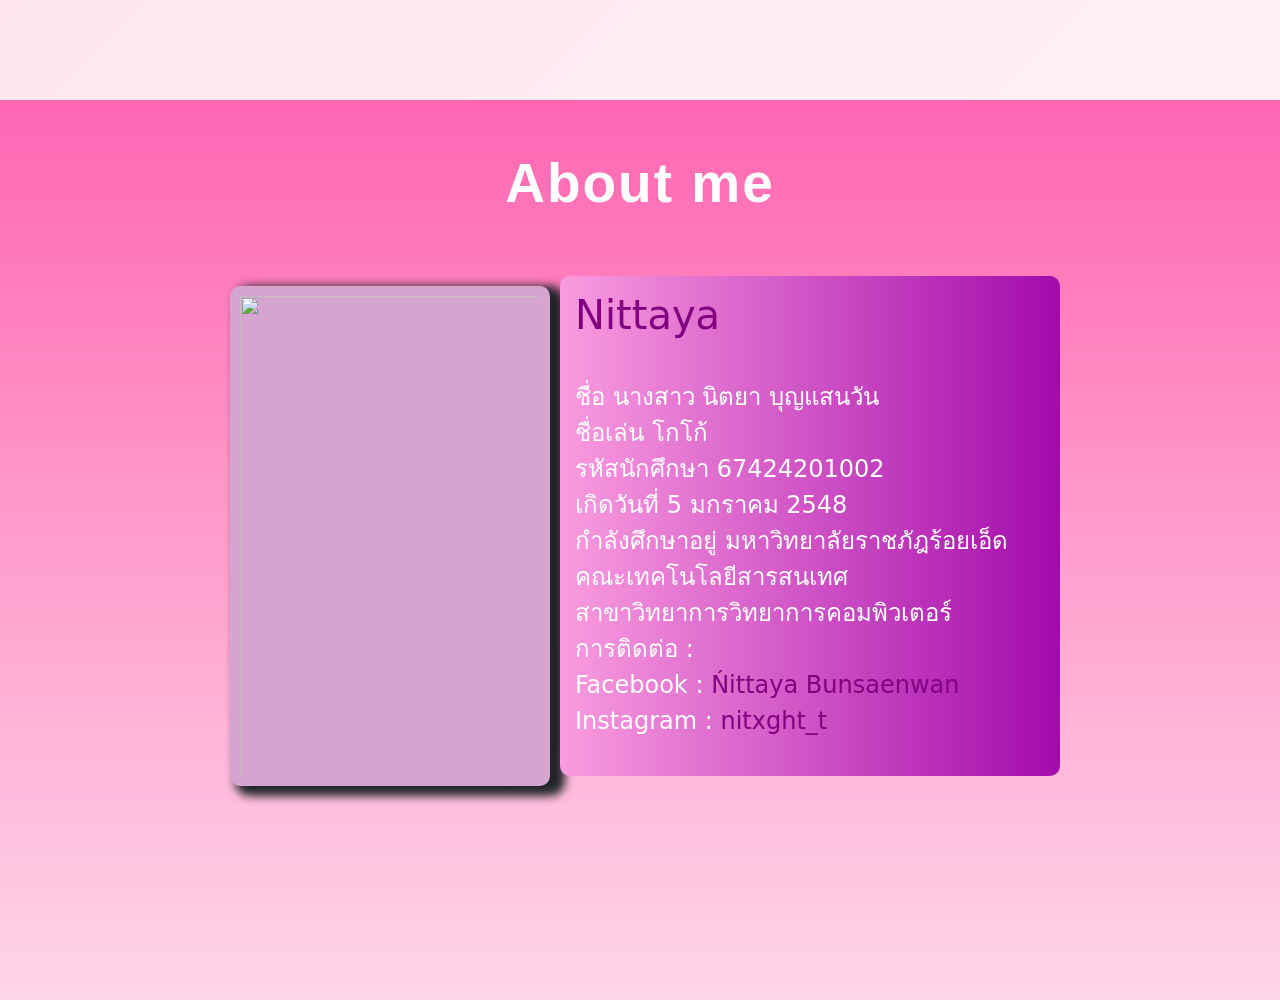
==== html/about.html @ c38a149a "Add files via upload" ====
<!DOCTYPE html>
<html lang="en">

<head>
    <meta charset="UTF-8">
    <meta name="viewport" content="width=device-width, initial-scale=1.0">
    <title>Document</title>
    <link rel="stylesheet" href="../css/style.css">

    <link href="https://cdn.jsdelivr.net/npm/bootstrap@5.3.3/dist/css/bootstrap.min.css" rel="stylesheet" integrity="sha384-QWTKZyjpPEjISv5WaRU9OFeRpok6YctnYmDr5pNlyT2bRjXh0JMhjY6hW+ALEwIH" crossorigin="anonymous">
</head>

<body>
    <div class="about">

    <div class="text-roiet">
        <h1>About me</h1>
    </div>
    <div class="about-container">
        <div class="img-about">
            <img src="../img/IMG_5343.JPG" class="imgdata">
        </div>
        <div class="text-about">
            <h1>
                Nittaya
            </h1>
            <p>ชื่อ นางสาว นิตยา บุญแสนวัน  <br>
                ชื่อเล่น โกโก้<br>
                รหัสนักศึกษา 67424201002 <br>
             เกิดวันที่ 5 มกราคม 2548 <br>
             กำลังศึกษาอยู่ มหาวิทยาลัยราชภัฎร้อยเอ็ด<br>
             คณะเทคโนโลยีสารสนเทศ <br>
             สาขาวิทยาการวิทยาการคอมพิวเตอร์<br>
             การติดต่อ : <br>
             Facebook : <a href="https://www.facebook.com/share/19yYoQyYaq/" style="text-decoration: none; color: purple; cursor: pointer;">Ńittaya Bunsaenwan</a><br>
             Instagram : <a href="https://www.instagram.com/nitxght_t?igsh=MThkbHg1bTc2dGtzNA==" style="text-decoration: none; color: purple; cursor: pointer;">nitxght_t</a>
        </p>
        </div>
    </div>
</body>

</html>
---- css/style.css ----
* {
    margin: 0;
    padding: 0;
    box-sizing: border-box;
}
/* General container styling */
.container {
    position: relative;
    width: 100%;
    height: 100%;
    margin: auto;
}
.back {
    background-image: url(/webkoko/img/S__8724483.jpg);
    background-position: center 20%;

}

/* Header styling */
.header {
    height: 100px;
    display: flex;
    justify-content: space-between;
    align-items: center;
    background: linear-gradient(90deg, #fa9cdf 0%, #db1929 100%);
    color: #fff;
    padding: 0 20px;
    box-shadow: rgba(67, 66, 66, 0.429) 5px 5px 5px 5px;
    position: fixed;
    top: 0;
    left: 0;
    width: 100%;
    z-index: 1000;
}

body {
    font-family: Arial, sans-serif;
    width: 100%;
    min-height: 100vh;
    background: linear-gradient(90deg, #fa9cdf 0%, #d66d75 100%);
    background-size: cover;
    padding-top: 100px;
    body {
    font-family: Arial, sans-serif;
    width: 100%;
    min-height: 100vh;

    /* ไล่สีชมพูเข้ม → อ่อน */
    background: linear-gradient(to bottom,
        #ff7eb3,
        #ffb6d5,
        #ffe6f0
    );

    background-size: cover;
}

}

.img {
    display: flex;
    justify-content: center;
    align-items: center;
}

.img img {
    width: 500px;
    height: 500px;
    background-color: #D5A4CF;
    padding: 10px;
    border-radius: 10px;
    box-shadow: 10px 5px 10px 5px;
    filter: drop-shadow(10px 10px 10px 10px);
    margin: 10px;
}

.img-about img {
    width: 350px;
    height: 500px;
    background-color: #D5A4CF;
    padding: 10px;
    border-radius: 10px;
    box-shadow: 10px 5px 10px 5px;
    filter: drop-shadow(10px 10px 10px 10px);
    margin: 10px;
}
.imgdata{
    width: 10%;
    height: auto;
    border-radius: 10px;
}


.about-container {
    display: flex;
    margin: 2rem;
    justify-content: center;
}

.text-about {
    background: linear-gradient(90deg, #fa9cdf 0%, #a30aab 100%);
    border-radius: 10px 10px;
    width: 500px;
    height: 500px;
    padding: 15px;
}

.text-about h1 {
    color: purple;
    font-size: 2.5rem;
}
.text-roiet{
    color: white;
}

.text-about p {
    margin-top: 40px;
    font-size: 1.5rem;
    color: #fff;
}

.img-pet img {
    width: 300px;
    height: 490px;
    background-color: #D5A4CF;
    padding: 10px;
    border-radius: 10px;
    box-shadow: 10px 5px 10px 5px;
    filter: drop-shadow(10px 10px 10px 10px);
    margin: 10px;
}

.pet-container {
    display: flex;
    margin: 2rem;
    justify-content: center;
}
.text-pet {
    background: linear-gradient(90deg, #fa9cdf 0%, #a30aab 100%);
    border-radius: 10px 10px;
    width: 500px;
    height: 500px;
    padding: 15px;
}

.text-pet h1 {
    color: purple;
    font-size: 2.5rem;
}

.text-pet p {
    margin-top: 40px;
    font-size: 1.5rem;
    color: #fff;
}

.text-pet span {
    color: purple;
    font-size: 2rem;
    font-weight: 600;
}

.data-container {
    display: flex;
    justify-content: center;
}

.data {
    justify-content: center;
    align-items: center;
    width: 700px;
    height: 700px;
    padding: 10px;
}
.data p {
    background: linear-gradient(to right, #e0b0ff, #800080);
    color: white;
    padding: 1.5rem;
    border-radius: 10px;
    font-size: 1rem;
    text-wrap: wrap;
}

.data p span {
    font-size: 1.5rem;
    font-weight: 600;
}

.text-roiet {
    text-align: center;
}

/* Logo styling */
.logo {
    display: flex;
}
.logo img {
    width: 200px;
    margin-right: 10px;
}
.logo a {
    font-family: 'Playfair Display', serif;
    font-size: 30px;
    text-decoration: none;
    color: #fff;
}

/* Menu styling */
.menu {
    display: flex;
    list-style-type: none;
}

.menu li {
    margin-right: 20px;
}

.menu li a {
    text-decoration: none;
    color: white;
    font-size: 18px;
}

.menu li a:hover {
    transition: ease-out 0.3s;
    color: white;
    background-color: brown;
    border-radius: 10px;
    padding: 5px 10px;
}

/* Content area */
.content {
    width: 100%;
    height: 100%;
    flex: 1;
}

iframe {
    width: 100%;
    height: 100vh; /* ปรับให้สูงเต็มจอ */
    overflow: hidden;
    border: none;
    scrollbar-width: none; /* ซ่อน scrollbar ใน Firefox */
    -ms-overflow-style: none; /* ซ่อน scrollbar ใน IE และ Edge */
}

iframe::-webkit-scrollbar {
    display: none; /* ซ่อน scrollbar ใน Chrome และ Safari */
}

/* Footer styling */
.footer {
    height: 10vh;
    width: 100%;
    background: linear-gradient(90deg, #fa9cdf 0%, #db1929 100%);
    color: white;
    padding: 20px 0;
    text-align: center;
    position: sticky;
    bottom: 0;
    margin-top: 20px;
}

.footer-content {
    max-width: 1200px;
    margin: 0 auto;
    display: flex;
    flex-direction: column;
    align-items: center;
}

.footer span {
    font-size: 16px;
    margin-bottom: 10px;
}

.footer-links {
    display: flex;
    justify-content: center;
    gap: 15px;
    margin-top: 10px;
}

.footer-links a {
    text-decoration: none;
    color: white;
    font-size: 14px;
}

.footer-links a:hover {
    color: #f1f1f1;
    text-decoration: underline;
}

/* Responsive design: Logo and menu will stack on smaller screens */
@media screen and (max-width: 768px) {
    .header {
        flex-direction: column;
        text-align: center;
    }

    .menu {
        flex-direction: column;
        padding-top: 10px;
    }

    .menu li {
        margin-bottom: 10px;
    }

    .logo a {
        font-size: 25px;
    }

    .footer-links {
        flex-direction: column;
    }

    .footer-links a {
        margin-bottom: 5px;
    }
}
/* ฟอนต์ + พื้นหลัง */
body {
    background: linear-gradient(135deg, #ffe6f0, #fff7fb);
    font-family: 'Segoe UI', Tahoma, Geneva, Verdana, sans-serif;
}

/* หัวข้อบนสุด */
.text-roiet h1 {
    color: #f3ecee;
    font-weight: bold;
    letter-spacing: 2px;
}

/* กล่องข้อความฝั่งซ้าย */
.text-pet {
    background: #ffffffcc;
    padding: 30px;
    border-radius: 20px;
    box-shadow: 0 10px 25px rgba(255, 111, 161, 0.2);
}

.text-pet h1 {
    color: #ff6fa1;
    margin-bottom: 15px;
}

.text-pet p {
    font-size: 18px;
    line-height: 1.8;
}

.text-pet span {
    color: #ff3d87;
    font-weight: bold;
}

/* รูปภาพ */
.imgdata {
    border-radius: 15px;
    cursor: pointer;
    transition: all 0.3s ease;
    box-shadow: 0 6px 15px rgba(0,0,0,0.15);
}

/* hover รูป */
.imgdata:hover {
    transform: scale(1.08);
    box-shadow: 0 12px 25px rgba(255, 111, 161, 0.4);
}

/* ระยะห่างมือถือ */
@media (max-width: 768px) {
    .text-pet {
        margin-bottom: 20px;
    }
}/* กล่องรวมรูป */
.img {
    display: grid;
    grid-template-columns: repeat(3, 1fr); /* 3 รูปต่อแถว */
    gap: 15px;
    justify-items: center;
    margin: 30px auto;
    max-width: 900px;
}
.imgdata {
    width: 100%;
    max-width: 320px;   /* 🔥 จาก 260px → ขยายกว้างขึ้น */
    height: 180px;      /* ความสูงคงเดิม (ที่บอกว่าได้แล้ว) */
    object-fit: cover;  
    object-position: center; /* 🔥 จัดกึ่งกลาง ไม่ตัดข้างแรง */
    border-radius: 15px;
    box-shadow: 0 6px 15px rgba(0,0,0,0.15);
    transition: all 0.3s ease;
}
.img figure {
    margin: 0;
    text-align: center;
}

.img figcaption {
    margin-top: 8px;
    font-size: 14px;
    color: #7a3b6c;
    background: #ffe6f2;
    padding: 6px 10px;
    border-radius: 10px;
}
.about {
    background: linear-gradient(to bottom,
        #ff7eb3,
        #ffb6d5,
        #ffe6f0
    );
    min-height: 100vh;
    padding-top: 120px; /* กัน header fixed บัง */
}
.video-container {
    display: flex;
    justify-content: center;   /* จัดกึ่งกลางแนวนอน */
    align-items: center;       /* จัดกึ่งกลางแนวตั้ง */
    gap: 20px;
    flex-wrap: wrap;
    margin-top: 40px;
}

.video-card {
    width: 300px;              /* ปรับให้เล็กลง */
    text-align: center;
}

.video-card video {
    width: 100%;               /* วิดีโอไม่ล้นกรอบ */
    height: auto;
}
/* พื้นหลังหน้า */
.about {
    background: linear-gradient(to bottom, #ff66b2, #ffd6e8);
    min-height: 100vh;
    padding: 50px 20px;
}

/* หัวข้อ Home work */
.text-roiet h1 {
    text-align: center;
    font-size: 50px;
    color: white;
    margin-bottom: 50px;
    font-family: Arial, sans-serif;
}

//* ===============================
   พื้นหลังหน้า Home work
================================ */
.about {
    background: linear-gradient(to bottom, #ff66b2, #ffd6e8);
    min-height: 100vh;
    padding: 60px 20px;
}

/* ===============================
   หัวข้อ Home work
================================ */
.text-roiet h1 {
    text-align: center;
    font-size: 55px;
    color: white;
    margin-bottom: 60px;
    font-family: Arial, sans-serif;
    font-weight: bold;
}

/* ===============================
   กล่องรวมวิดีโอทั้งหมด
================================ */
.video-container {
    display: flex;
    justify-content: center;
    gap: 35px;
    flex-wrap: wrap;
    max-width: 1200px;
    margin: auto;
}

/* ===============================
   การ์ดวิดีโอแต่ละชิ้น
================================ */
.video-card {
    background: white;
    width: 350px;
    padding: 20px;
    border-radius: 25px;
    box-shadow: 0px 8px 18px rgba(0,0,0,0.25);
    text-align: center;
    transition: 0.3s;
}

/* Hover effect */
.video-card:hover {
    transform: translateY(-12px);
}

/* ===============================
   วิดีโอ (ทำให้สูงขึ้น เห็นหน้าเต็ม)
================================ */
.video-card video {
    width: 100%;
    height: 380px;          /* ✅ วิดีโอยาวขึ้น */
    border-radius: 18px;
    object-fit: contain;    /* ✅ ไม่ตัดหน้า */
    background: black;      /* กันขอบขาว */
}

/* ===============================
   ชื่อการบ้าน
================================ */
.video-card h3 {
    margin-top: 18px;
    font-size: 22px;
    color: #ff3399;
    font-weight: bold;
}
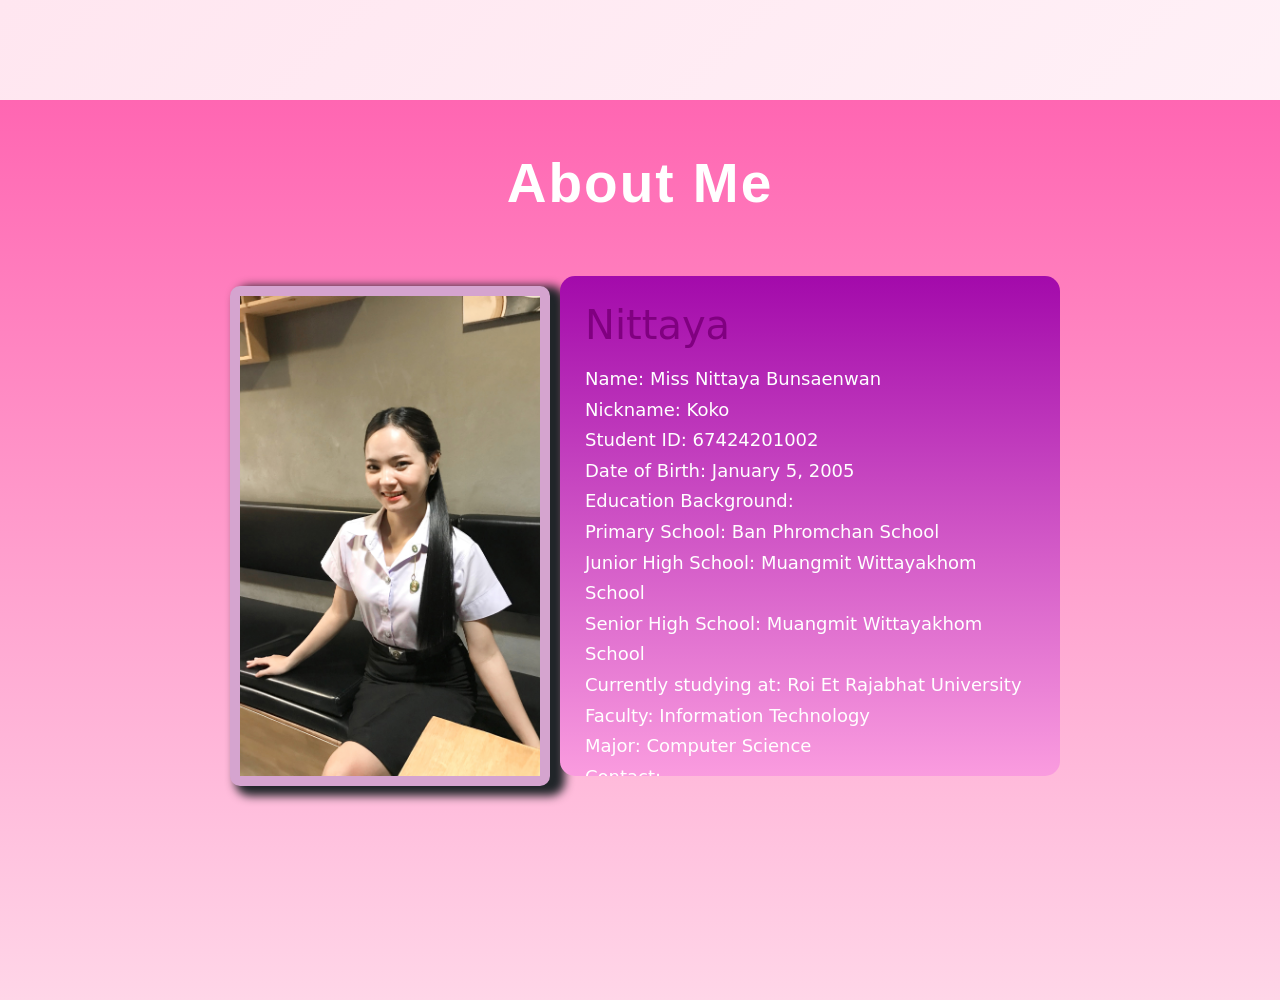
==== commit 8fd19581: "Add files via upload" ====
--- a/html/about.html
+++ b/html/about.html
@@ -4,39 +4,54 @@
 <head>
     <meta charset="UTF-8">
     <meta name="viewport" content="width=device-width, initial-scale=1.0">
-    <title>Document</title>
+    <title>About Me</title>
     <link rel="stylesheet" href="../css/style.css">
 
-    <link href="https://cdn.jsdelivr.net/npm/bootstrap@5.3.3/dist/css/bootstrap.min.css" rel="stylesheet" integrity="sha384-QWTKZyjpPEjISv5WaRU9OFeRpok6YctnYmDr5pNlyT2bRjXh0JMhjY6hW+ALEwIH" crossorigin="anonymous">
+    <link href="https://cdn.jsdelivr.net/npm/bootstrap@5.3.3/dist/css/bootstrap.min.css" rel="stylesheet">
 </head>
 
 <body>
     <div class="about">
 
-    <div class="text-roiet">
-        <h1>About me</h1>
-    </div>
-    <div class="about-container">
-        <div class="img-about">
-            <img src="../img/IMG_5343.JPG" class="imgdata">
+        <div class="text-roiet">
+            <h1>About Me</h1>
         </div>
-        <div class="text-about">
-            <h1>
-                Nittaya
-            </h1>
-            <p>ชื่อ นางสาว นิตยา บุญแสนวัน  <br>
-                ชื่อเล่น โกโก้<br>
-                รหัสนักศึกษา 67424201002 <br>
-             เกิดวันที่ 5 มกราคม 2548 <br>
-             กำลังศึกษาอยู่ มหาวิทยาลัยราชภัฎร้อยเอ็ด<br>
-             คณะเทคโนโลยีสารสนเทศ <br>
-             สาขาวิทยาการวิทยาการคอมพิวเตอร์<br>
-             การติดต่อ : <br>
-             Facebook : <a href="https://www.facebook.com/share/19yYoQyYaq/" style="text-decoration: none; color: purple; cursor: pointer;">Ńittaya Bunsaenwan</a><br>
-             Instagram : <a href="https://www.instagram.com/nitxght_t?igsh=MThkbHg1bTc2dGtzNA==" style="text-decoration: none; color: purple; cursor: pointer;">nitxght_t</a>
-        </p>
+
+        <div class="about-container">
+            <div class="img-about">
+                <img src="../img/IMG_5343.JPG" class="imgdata">
+            </div>
+
+            <div class="text-about">
+                <h1>
+                    Nittaya
+                </h1>
+
+                <p>
+                    Name: Miss Nittaya Bunsaenwan <br>
+                    Nickname: Koko <br>
+                    Student ID: 67424201002 <br>
+                    Date of Birth: January 5, 2005 <br>
+                    Education Background: <br>
+                    Primary School: Ban Phromchan School <br>
+                    Junior High School: Muangmit Wittayakhom School <br>
+                    Senior High School: Muangmit Wittayakhom School <br>
+                    Currently studying at: Roi Et Rajabhat University <br>
+                    Faculty: Information Technology <br>
+                    Major: Computer Science <br>
+                    Contact: <br>
+                    Facebook: 
+                    <a href="https://www.facebook.com/share/19yYoQyYaq/" style="text-decoration: none; color: purple; cursor: pointer;">
+                        Nittaya Bunsaenwan
+                    </a><br>
+                    Instagram: 
+                    <a href="https://www.instagram.com/nitxght_t?igsh=MThkbHg1bTc2dGtzNA==" style="text-decoration: none; color: purple; cursor: pointer;">
+                        nitxght_t
+                    </a>
+                </p>
+
+            </div>
         </div>
-    </div>
 </body>
 
 </html>
--- a/css/style.css
+++ b/css/style.css
@@ -522,3 +522,69 @@
     color: #ff3399;
     font-weight: bold;
 }
+/* ===== Fix About Page Text Overflow ===== */
+
+.text-about {
+    width: 500px;
+    height: 500px;          /* กำหนดความสูงกรอบ */
+    padding: 25px;
+    border-radius: 15px;
+    background: linear-gradient(to bottom, #a30aab, #fa9cdf);
+
+    overflow-y: auto;       /* ✅ เลื่อนข้อความในกรอบได้ */
+}
+
+/* ข้อความด้านใน */
+.text-about p {
+    margin-top: 15px;
+    font-size: 18px;
+    line-height: 1.7;
+    color: white;
+}
+.video-container {
+    display: flex;
+    justify-content: center;
+    gap: 50px;
+    margin-top: 60px;
+    flex-wrap: wrap;
+}
+
+.video-card {
+    background: white;
+    width: 320px;
+    height: 200px;
+    border-radius: 20px;
+    box-shadow: 0 15px 30px rgba(0,0,0,0.15);
+    display: flex;
+    flex-direction: column;
+    justify-content: center;
+    align-items: center;
+    transition: 0.4s;
+    padding: 20px;
+}
+
+.video-card:hover {
+    transform: translateY(-15px);
+    box-shadow: 0 25px 40px rgba(0,0,0,0.25);
+}
+
+.video-card h3 {
+    margin-top: 20px;
+    font-size: 20px;
+    color: #ff2e63;
+}
+
+.drive-btn {
+    background: linear-gradient(45deg, #ff4d6d, #ff2e63);
+    color: white;
+    padding: 12px 25px;
+    border-radius: 30px;
+    text-decoration: none;
+    font-weight: bold;
+    transition: 0.3s;
+}
+
+.drive-btn:hover {
+    background: linear-gradient(45deg, #ff2e63, #ff4d6d);
+    transform: scale(1.1);
+}
